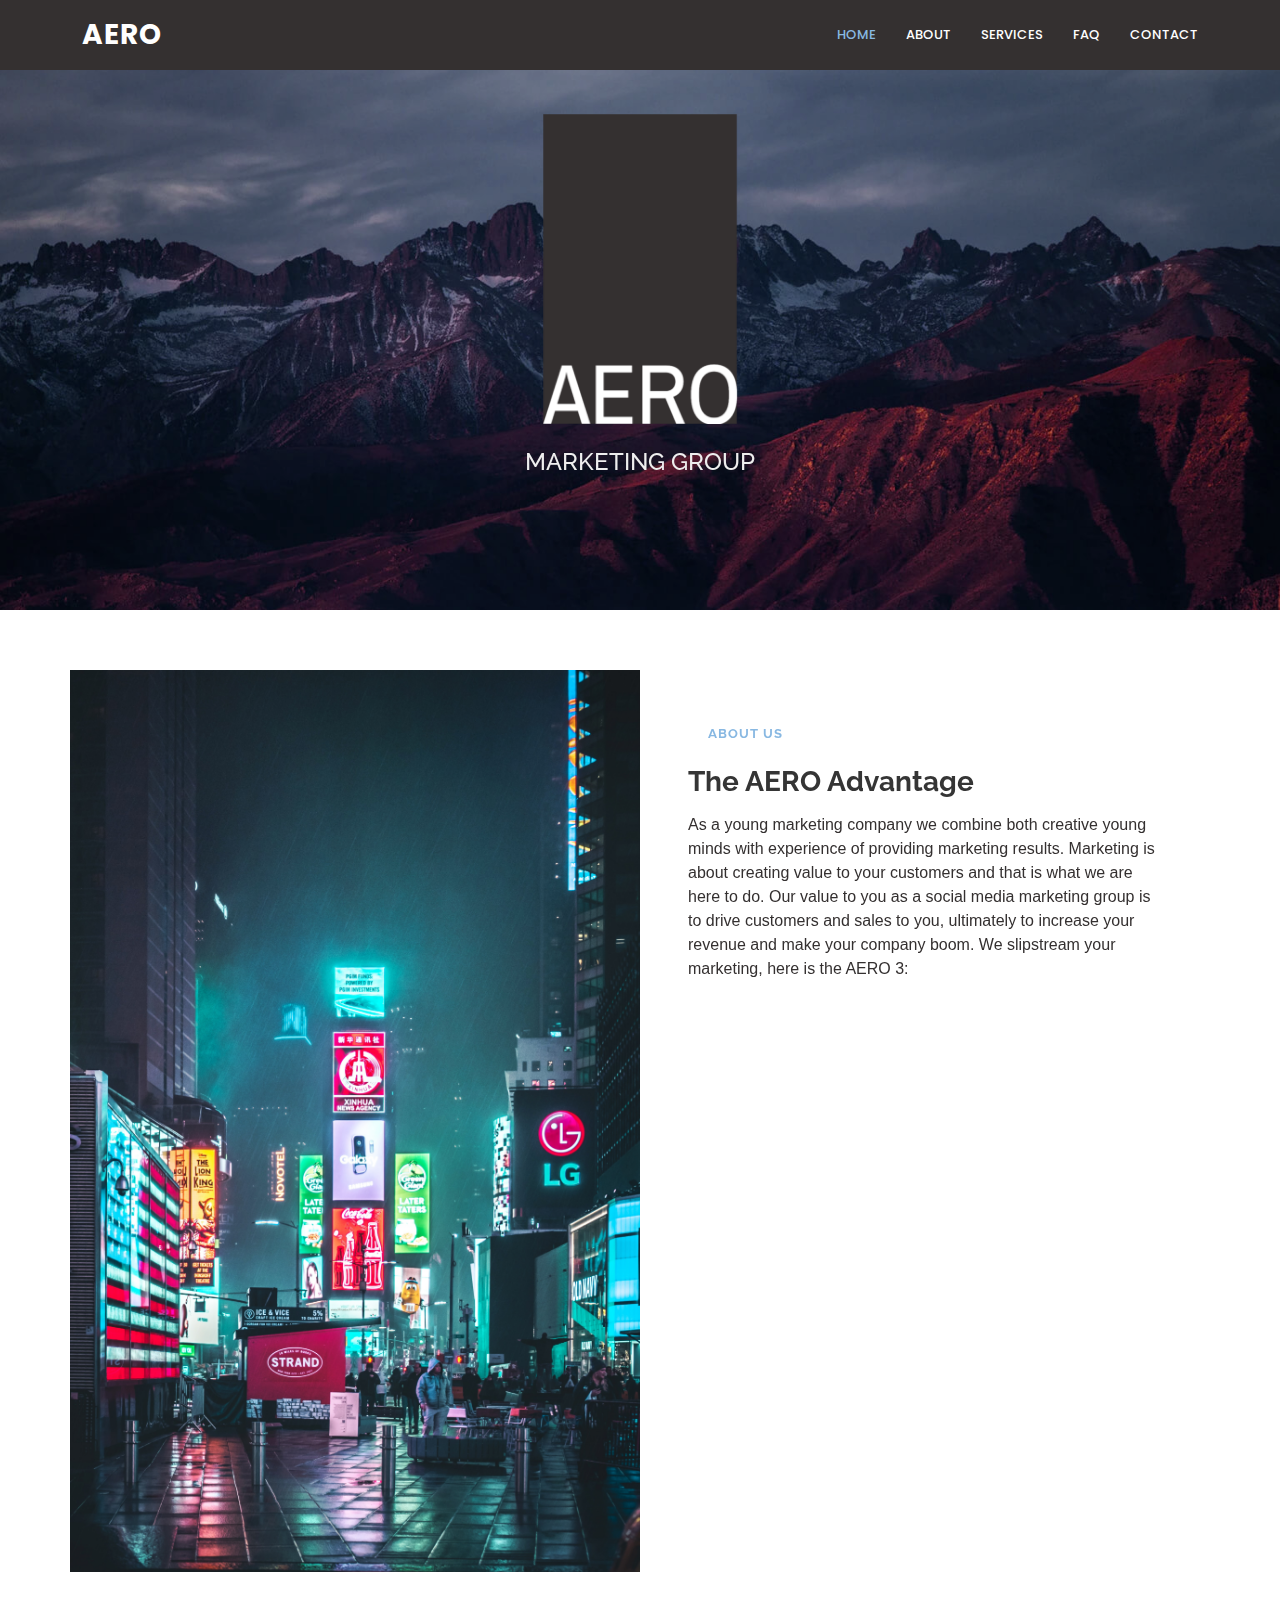
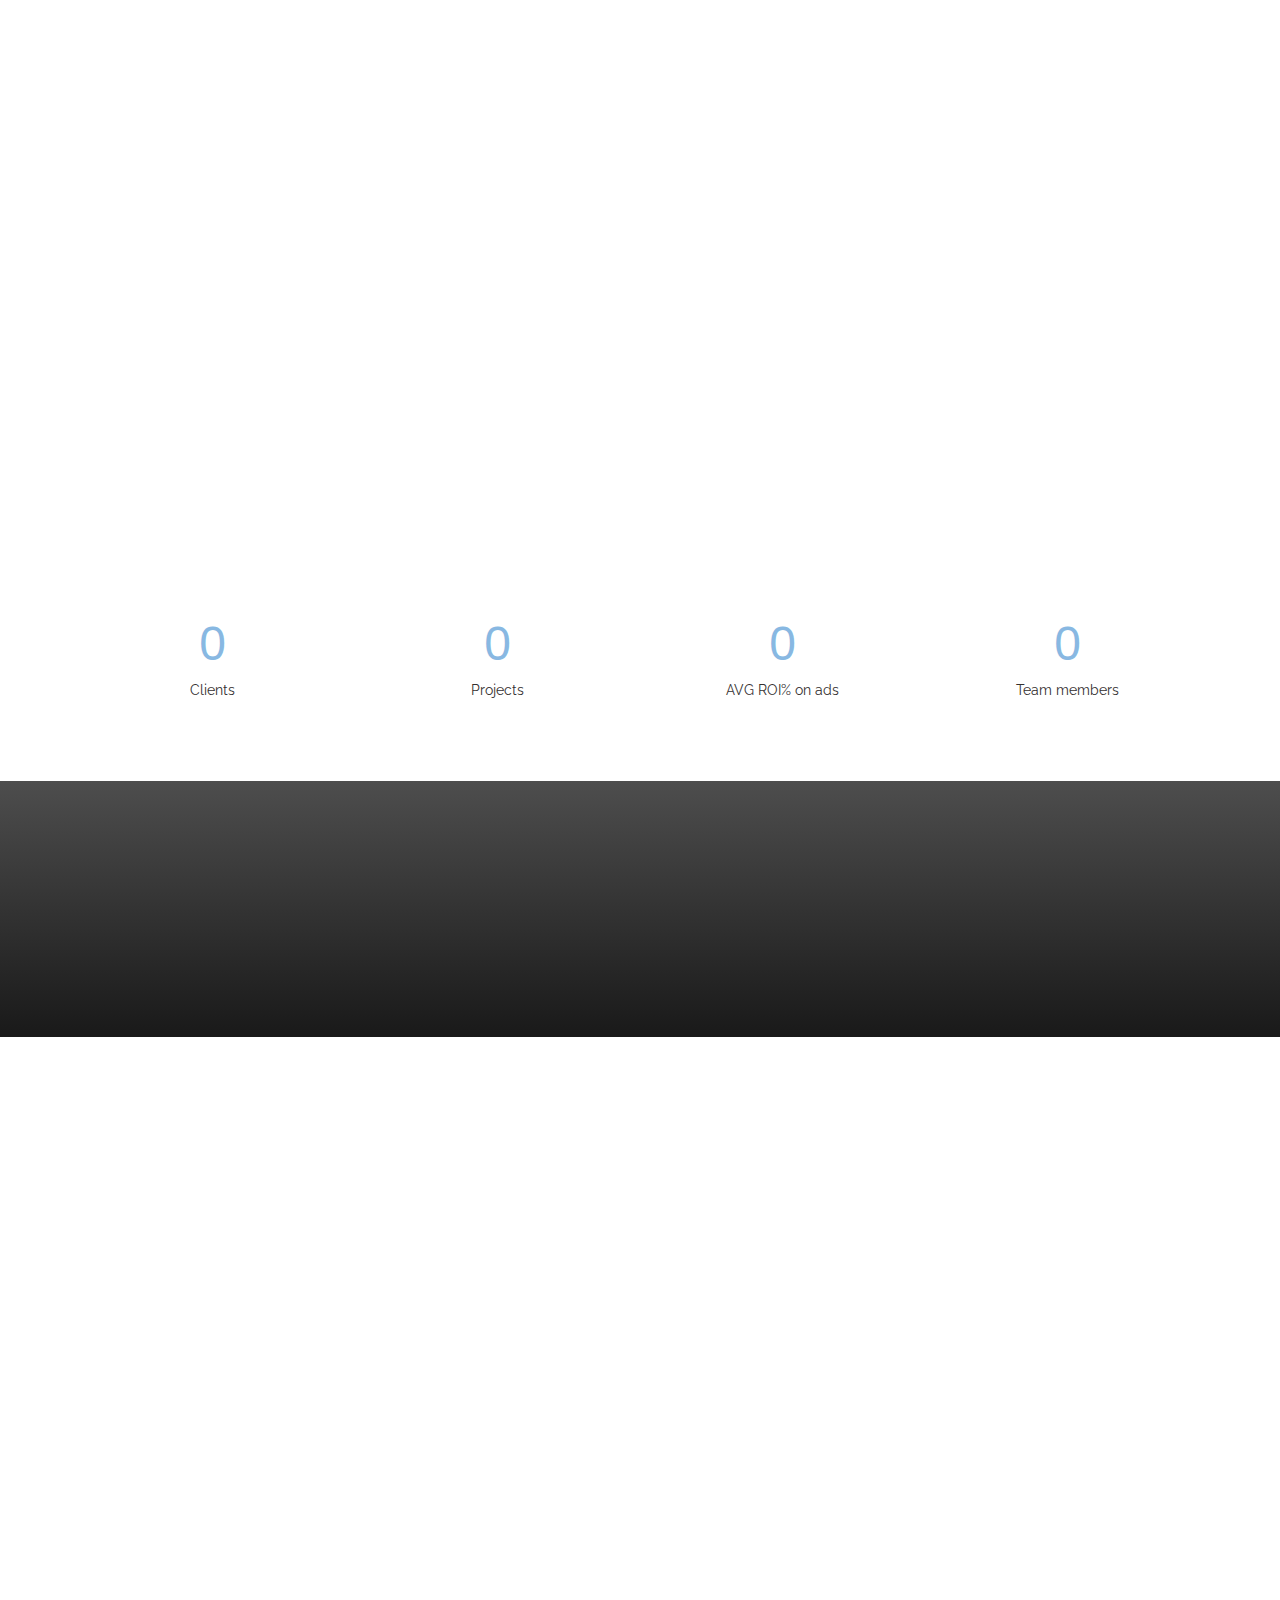
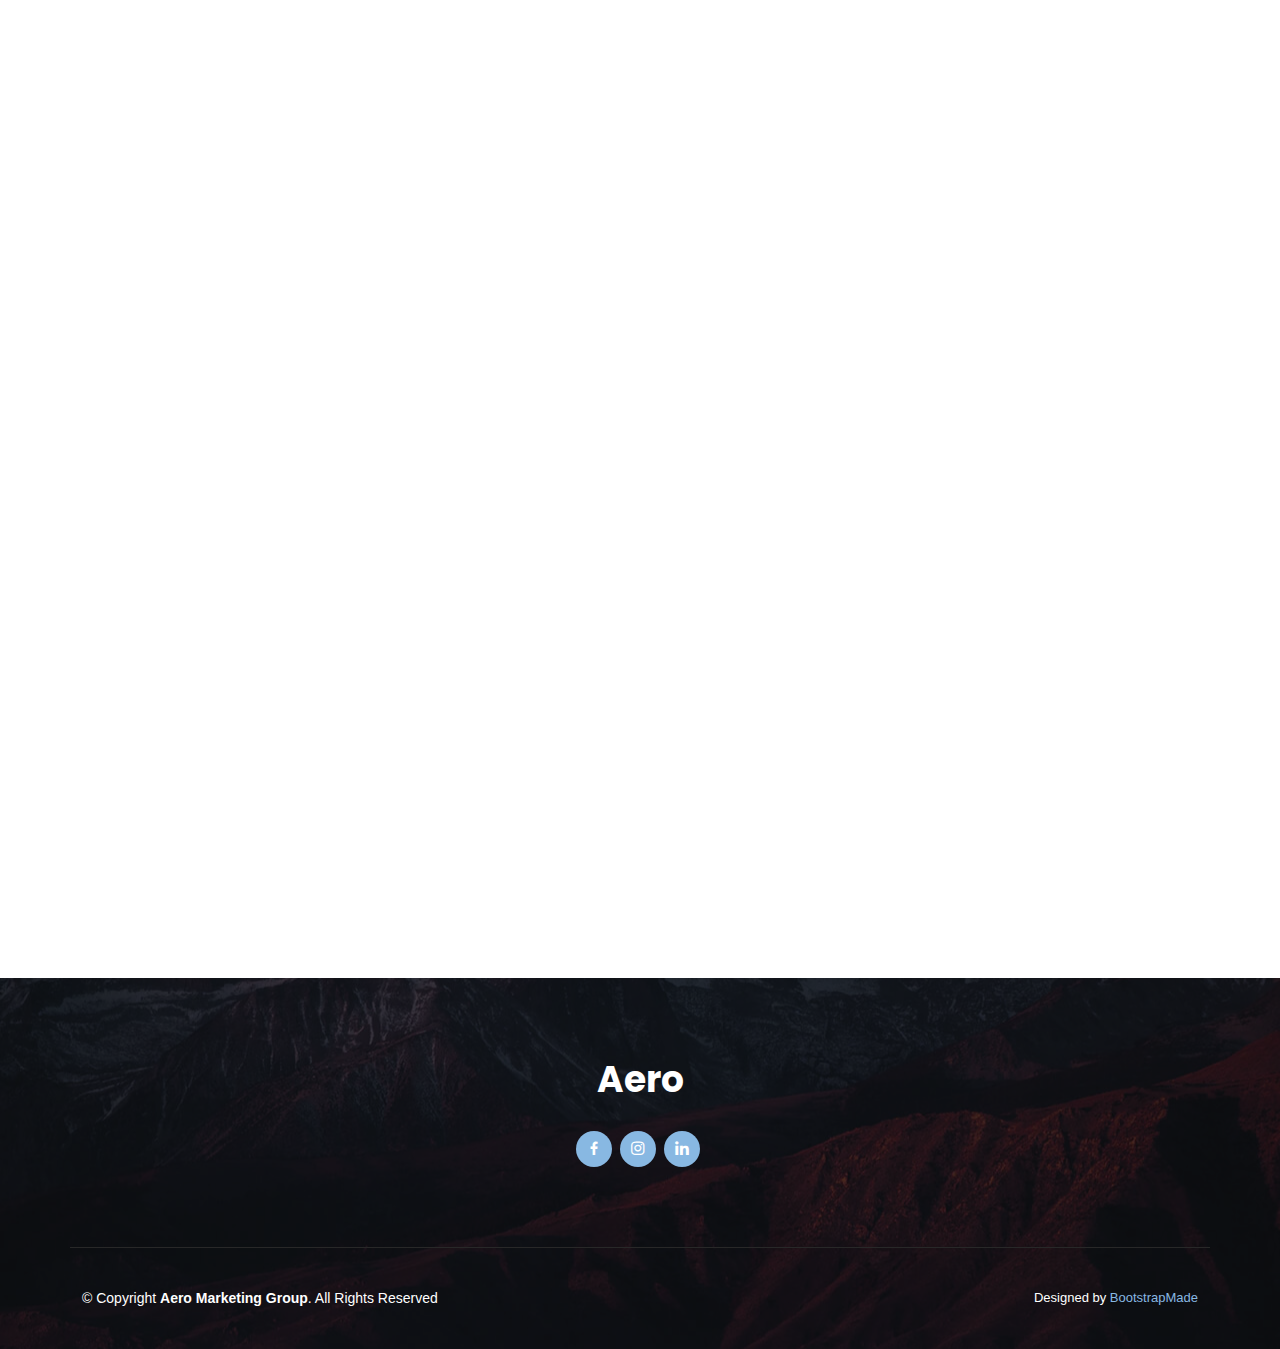
==== index.html @ 029f0016 "Website: AMG- first edit" ====
<!DOCTYPE html>
<html lang="en">

<head>
  <meta charset="utf-8">
  <meta content="width=device-width, initial-scale=1.0" name="viewport">

  <title>Remember Bootstrap Template - Index</title>
  <meta content="" name="description">
  <meta content="" name="keywords">

  <!-- Favicons -->
  <link href="assets/img/favicon.png" rel="icon">
  <link href="assets/img/apple-touch-icon.png" rel="apple-touch-icon">

  <!-- Google Fonts -->
  <link href="https://fonts.googleapis.com/css?family=Open+Sans:300,300i,400,400i,600,600i,700,700i|Raleway:300,300i,400,400i,500,500i,600,600i,700,700i|Poppins:300,300i,400,400i,500,500i,600,600i,700,700i" rel="stylesheet">

  <!-- Vendor CSS Files -->
  <link href="assets/vendor/aos/aos.css" rel="stylesheet">
  <link href="assets/vendor/bootstrap/css/bootstrap.min.css" rel="stylesheet">
  <link href="assets/vendor/bootstrap-icons/bootstrap-icons.css" rel="stylesheet">
  <link href="assets/vendor/boxicons/css/boxicons.min.css" rel="stylesheet">
  <link href="assets/vendor/glightbox/css/glightbox.min.css" rel="stylesheet">
  <link href="assets/vendor/swiper/swiper-bundle.min.css" rel="stylesheet">

  <!-- Template Main CSS File -->
  <link href="assets/css/style.css" rel="stylesheet">

  <!-- =======================================================
  * Template Name: Remember - v4.7.0
  * Template URL: https://bootstrapmade.com/remember-free-multipurpose-bootstrap-template/
  * Author: BootstrapMade.com
  * License: https://bootstrapmade.com/license/
  ======================================================== -->
</head>

<body>

  <!-- ======= Header ======= -->
  <header id="header" class="d-flex align-items-center">
    <div class="container d-flex justify-content-between">

      <div class="logo">
        <h1 class="text-light"><a href="index.html">AERO</a></h1>
        <!-- Uncomment below if you prefer to use an image logo -->
        <!-- <a href="index.html"><img src="assets/img/logo.png" alt="" class="img-fluid"></a>-->
      </div>

      <nav id="navbar" class="navbar">
        <ul>
          <li><a class="nav-link scrollto active" href="#hero">Home</a></li>
          <li><a class="nav-link scrollto" href="#about">About</a></li>
          <li><a class="nav-link scrollto" href="#why-us">Services</a></li>
          <li><a class="nav-link scrollto" href="#faq">FAQ</a></li>
          <li><a class="nav-link scrollto" href="#contact">Contact</a></li>
        </ul>
        <i class="bi bi-list mobile-nav-toggle"></i>
      </nav><!-- .navbar -->

    </div>
  </header><!-- End Header -->

  <!-- ======= Hero Section ======= -->
  <section id="hero">
    <div class="hero-container" data-aos="fade-up">
      <img src="assets/img/home-logo-alt2.png" class=" alt="aero logo" width="310" height="310">
      <br>
        <h2>MARKETING GROUP</h2>


      <br>
      <p>   

      </p>
    </div>
  </section><!-- End Hero -->

  <main id="main">

    <!-- ======= About Section ======= -->
    <section id="about" class="about">
      <div class="container">

        <div class="row">
          <div class="col-xl-6 col-lg-6 video-box d-flex justify-content-center align-items-stretch" data-aos="zoom-in">
            <a href="" class="" data-vbtype="video" data-autoplay="true"></a>
          </div>

          <div class="col-xl-6 col-lg-6 d-flex flex-column align-items-stretch justify-content-center py-5 px-lg-5">
            <div class="box-heading" data-aos="fade-up">
              <h4>About us</h4>
              <h3>The AERO Advantage</h3>
              <p>As a young marketing company we combine both creative young minds with experience of providing marketing results. Marketing is about creating value to your customers and that is what we are here to do. Our value to you as a social media marketing group is to drive customers and sales to you, ultimately to increase your revenue and make your company boom. We slipstream your marketing, here is the AERO 3:</p>
            </div>

            <div class="icon-box" data-aos="fade-up">
              <div class="icon"><i class="bx bx-fingerprint"></i></div>
              <h4 class="title"><a href="">Define your market</a></h4>
              <p class="description">We have to find the customers who will fall in love with what you have to offer, and by doing this we can create new loyal customers who will be the stepping stones to growth</p>
            </div>

            <div class="icon-box" data-aos="fade-up" data-aos-delay="100">
              <div class="icon"><i class="bx bx-gift"></i></div>
              <h4 class="title"><a href="">Create your unique strategy</a></h4>
              <p class="description">If marketing strategy was one size fits all, we wouldn't exist. This is where we are the most valuable, by creating a map of our marketing strategy we are able to personalize our marketing for your company and future customers, then bring them together</p>
            </div>

            <div class="icon-box" data-aos="fade-up" data-aos-delay="200">
              <div class="icon"><i class="bx bx-atom"></i></div>
              <h4 class="title"><a href="">Implimentation</a></h4>
              <p class="description">Implimenting our marketing strategy paves the way for your success, it's where the results will come and your business will thrive</p>
            </div>

          </div>
        </div>

      </div>
    </section><!-- End About Section -->

    <!-- ======= Why Us Section ======= -->
    <section id="why-us" class="why-us">
      <div class="container">

        <div class="section-title" data-aos="zoom-in">
          <h2>What we offer</h2>
          <h3>Why you should <span>choose us</span>?</h3>
          <p>Quality over quantity, by providing specific services to you we can excel and create incredible value</p>
        </div>

        <div class="row">

          <div class="col-lg-4">
            <div class="box" data-aos="fade-up">
              <span>01</span>
              <h4>Facebook ads</h4>
              <p>We can create immense value for you by taking advantage of the great ROAS on Facebook ads</p>
            </div>
          </div>

          <div class="col-lg-4 mt-4 mt-lg-0">
            <div class="box" data-aos="fade-up" data-aos-delay="100">
              <span>02</span>
              <h4>Instagram ads</h4>
              <p>Let us take advantage of Instagrams incredible engagement rate and boost your business</p>
            </div>
          </div>

          <div class="col-lg-4 mt-4 mt-lg-0" data-aos="fade-up" data-aos-delay="200">
            <div class="box">
              <span>03</span>
              <h4>Campaign management</h4>
              <p>Manage your entire campaign from conception to results</p>
            </div>
          </div>

        </div>

      </div>
    </section><!-- End Why Us Section -->

    <!-- ======= Counts Section ======= -->
    <section id="counts" class="counts">
      <div class="container">

        <div class="row counters">

          <div class="col-lg-3 col-6 text-center">
            <span data-purecounter-start="0" data-purecounter-end="4" data-purecounter-duration="1" class="purecounter"></span>
            <p>Clients</p>
          </div>

          <div class="col-lg-3 col-6 text-center">
            <span data-purecounter-start="0" data-purecounter-end="8" data-purecounter-duration="1" class="purecounter"></span>
            <p>Projects</p>
          </div>

          <div class="col-lg-3 col-6 text-center">
            <span data-purecounter-start="0" data-purecounter-end="300" data-purecounter-duration="1" class="purecounter"></span>
            <p>AVG ROI% on ads</p>
          </div>

          <div class="col-lg-3 col-6 text-center">
            <span data-purecounter-start="0" data-purecounter-end="3" data-purecounter-duration="1" class="purecounter"></span>
            <p>Team members</p>
          </div>

        </div>

      </div>
    </section><!-- End Counts Section -->

    <!-- ======= Cta Section ======= -->
    <section id="cta" class="cta">
      <div class="container" data-aos="zoom-in">

        <div class="text-center">
          <h3>Request a meeting</h3>
          <p>Get in contact with us to set up a meeting to see if we will be a good fit to work together</p>
          <a class="cta-btn" href="#contact">Contact Us</a>

        </div>

      </div>
    </section><!-- End Cta Section -->

        <!-- ======= F.A.Q Section ======= -->
        <section id="faq" class="faq">
          <div class="container">
    
            <div class="section-title" data-aos="zoom-in">
              <h2>F.A.Q</h2>
              <h3>Frequently Asked <span>Questions</span></h3>
            </div>
    
            <div class="faq-list">
              <ul>
                <li data-aos="fade-up">
                  <i class="bx bx-help-circle icon-help"></i> <a data-bs-toggle="collapse" class="collapse" data-bs-target="#faq-list-1">What is Digital Marketing?<i class="bx bx-chevron-down icon-show"></i><i class="bx bx-chevron-up icon-close"></i></a>
                  <div id="faq-list-1" class="collapse show" data-bs-parent=".faq-list">
                    <p>
                      Digital marketing is a term used to cover all efforts designed and implemented to increase awareness, interest, and consideration of your brand across online platforms and devices connected to the internet. This means a targeted mix of campaigns across websites, social media platforms, search engines, applications, and a growing number of new, innovative channels set to improve the communication between businesses and their potential customers. The common components of a successful digital marketing campaign is a rigorous strategy built around business objectives, creative content paired with technical expertise, and consistent, transparent reporting and analysis to refine for better performance.
                    </p>
                  </div>
                </li>
    
                <li data-aos="fade-up" data-aos-delay="100">
                  <i class="bx bx-help-circle icon-help"></i> <a data-bs-toggle="collapse" data-bs-target="#faq-list-2" class="collapsed">How will AERO help you?<i class="bx bx-chevron-down icon-show"></i><i class="bx bx-chevron-up icon-close"></i></a>
                  <div id="faq-list-2" class="collapse" data-bs-parent=".faq-list">
                    <p>
                      AERO brings together a range of specialists to make sure we use the best. We take the time to understand your specific situation and objectives, and have the expertise and resources to build you a tailored digital marketing strategy that employs the appropriate tools, platforms and metrics to deliver you the best return on investment as soon as possible
                    </p>
                  </div>
                </li>
    
                <li data-aos="fade-up" data-aos-delay="200">
                  <i class="bx bx-help-circle icon-help"></i> <a data-bs-toggle="collapse" data-bs-target="#faq-list-3" class="collapsed">How can digital marketing help me?<i class="bx bx-chevron-down icon-show"></i><i class="bx bx-chevron-up icon-close"></i></a>
                  <div id="faq-list-3" class="collapse" data-bs-parent=".faq-list">
                    <p>
                      Modern business is conducted online, and without a refined, high performing digital presence, it is likely your operations could rapidly fall behind the competition. 
                    </p>
                      <p>
                        Websites, social media accounts and other digital platforms create a convenient way for consumers to search for new products and services, as well as find valuable content to keep them engaged and entertained for hours every day. Businesses across the world are leveraging this fact, and the internet is now filled with flexible, creative channels allowing businesses of all sizes to better target and interact with their ideal audiences in real-time. With this data and a range of sophisticated capabilities available, it also makes marketing more affordable and effective with unlimited reach potential when compared with traditional advertising methods. 
                        </p>
                        <p></p>
                        When a proper strategy is developed incorporating your specific business objectives and industry features, your business can maximise the appropriate tools available to you to increase return on investment in generating new leads or sales.
                    </p>
                  </div>
                </li>
    
                <li data-aos="fade-up" data-aos-delay="300">
                  <i class="bx bx-help-circle icon-help"></i> <a data-bs-toggle="collapse" data-bs-target="#faq-list-4" class="collapsed">Why is it important to hire digital marketing profesionals<i class="bx bx-chevron-down icon-show"></i><i class="bx bx-chevron-up icon-close"></i></a>
                  <div id="faq-list-4" class="collapse" data-bs-parent=".faq-list">
                    <p>
                      Digital marketing agencies accumulate best practice knowledge and industry insights to deliver greater return on investment for their clients in exchange for a proportional management fee. Creating, analysing, and optimising your own digital marketing campaigns can be near impossible without any experience, but it is important to ensure ROI is front of mind with your efforts. Hiring a digital agency is the common solution for many, however it is crucial to select a reliable provider to place your business in the best stead with your campaign performance. 
                      </p>
                      <p>
                      At AERO, our team ensures support from our initial consultation and strategy development, to expert campaign creation with professional resources and funnel considerations, and transparent reporting and analysis to refine campaigns for greater ROI.
                    </p>
                  </div>
                </li>
    
                <li data-aos="fade-up" data-aos-delay="400">
                  <i class="bx bx-help-circle icon-help"></i> <a data-bs-toggle="collapse" data-bs-target="#faq-list-5" class="collapsed">How do I start with AERO?<i class="bx bx-chevron-down icon-show"></i><i class="bx bx-chevron-up icon-close"></i></a>
                  <div id="faq-list-5" class="collapse" data-bs-parent=".faq-list">
                    <p>
                      Fill in the contact form and we will get back to you to start bringing you results
                    </p>
                  </div>
                </li>

                <li data-aos="fade-up" data-aos-delay="300">
                  <i class="bx bx-help-circle icon-help"></i> <a data-bs-toggle="collapse" data-bs-target="#faq-list-4" class="collapsed">What things do you not provide?<i class="bx bx-chevron-down icon-show"></i><i class="bx bx-chevron-up icon-close"></i></a>
                  <div id="faq-list-4" class="collapse" data-bs-parent=".faq-list">
                    <p>
                      We do not have an onboarding fee, We do not create the content for campaigns, We do not offer google ads, email marketing or SEO Optimization, We do not offer free trials
                      </p>
                  </div>
                </li>
    
              </ul>
            </div>
    
          </div>
        </section><!-- End F.A.Q Section -->

         <!-- ======= Contact Section ======= -->
    <section id="contact" class="contact">
      <div class="container">

        <div class="section-title" data-aos="zoom-in">
          <h2>Contact</h2>
          <h3>Get in <span>Contact</span> with us</h3>
          <p>Give us your details and we can set up a meeting time to discuss further?</p>
        </div>

        <div class="row mt-5">

          <div class="col-lg-4" data-aos="fade-right">
            <div class="info">
              <div class="address">
                <i class="bi bi-geo-alt"></i>
                <h4>Location:</h4>
                <p>Florida, USA</p>
              </div>

              <div class="email">
                <i class="bi bi-envelope"></i>
                <h4>Email:</h4>
                <p>infoaeromarketing@gmail.com</p>
              </div>

              <div class="phone">
                <i class="bi bi-phone"></i>
                <h4>Call:</h4>
                <p>Currently N/A</p>
              </div>

            </div>

          </div>

          <div class="col-lg-8 mt-5 mt-lg-0" data-aos="fade-left">

            <form action="forms/contact.php" method="post" role="form" class="php-email-form">
              <div class="row">
                <div class="col-md-6 form-group">
                  <input type="text" name="name" class="form-control" id="name" placeholder="Your Name" required>
                </div>
                <div class="col-md-6 form-group mt-3 mt-md-0">
                  <input type="email" class="form-control" name="email" id="email" placeholder="Your Email" required>
                </div>
              </div>
              <div class="form-group mt-3">
                <input type="text" class="form-control" name="subject" id="subject" placeholder="Your business" required>
              </div>
              <div class="form-group mt-3">
                <textarea class="form-control" name="message" rows="5" placeholder="Tell us about your business" required></textarea>
              </div>
              <div class="my-3">
                <div class="loading">Loading</div>
                <div class="error-message"></div>
                <div class="sent-message">Your message has been sent. Thank you!</div>
              </div>
              <div class="text-center"><button type="submit">Send Message</button></div>
            </form>

          </div>

        </div>

      </div>
    </section><!-- End Contact Section -->

  </main><!-- End #main -->

  <!-- ======= Footer ======= -->
  <footer id="footer">

    <div class="footer-top">

      <div class="container">

        <div class="row  justify-content-center">
          <div class="col-lg-6">
            <h3>Aero</h3>
          </div>
        </div>


        <div class="social-links">
          <a href="https://www.facebook.com/Aero-Marketing-Group-106314912101364" class="facebook"><i class="bx bxl-facebook"></i></a>
          <a href="https://www.instagram.com/aeromarketinggroup/" class="instagram"><i class="bx bxl-instagram"></i></a>
          <a href="https://www.linkedin.com/company/81891223/admin/" class="linkedin"><i class="bx bxl-linkedin"></i></a>
        </div>

      </div>
    </div>

    <div class="container footer-bottom clearfix">
      <div class="copyright">
        &copy; Copyright <strong><span>Aero Marketing Group</span></strong>. All Rights Reserved
      </div>
      <div class="credits">
        <!-- All the links in the footer should remain intact. -->
        <!-- You can delete the links only if you purchased the pro version. -->
        <!-- Licensing information: https://bootstrapmade.com/license/ -->
        <!-- Purchase the pro version with working PHP/AJAX contact form: https://bootstrapmade.com/remember-free-multipurpose-bootstrap-template/ -->
        Designed by <a href="https://bootstrapmade.com/">BootstrapMade</a>
      </div>
    </div>
  </footer><!-- End Footer -->

  <a href="#" class="back-to-top d-flex align-items-center justify-content-center"><i class="bi bi-arrow-up-short"></i></a>

  <!-- Vendor JS Files -->
  <script src="assets/vendor/purecounter/purecounter.js"></script>
  <script src="assets/vendor/aos/aos.js"></script>
  <script src="assets/vendor/bootstrap/js/bootstrap.bundle.min.js"></script>
  <script src="assets/vendor/glightbox/js/glightbox.min.js"></script>
  <script src="assets/vendor/isotope-layout/isotope.pkgd.min.js"></script>
  <script src="assets/vendor/swiper/swiper-bundle.min.js"></script>
  <script src="assets/vendor/php-email-form/validate.js"></script>

  <!-- Template Main JS File -->
  <script src="assets/js/main.js"></script>

</body>

</html>
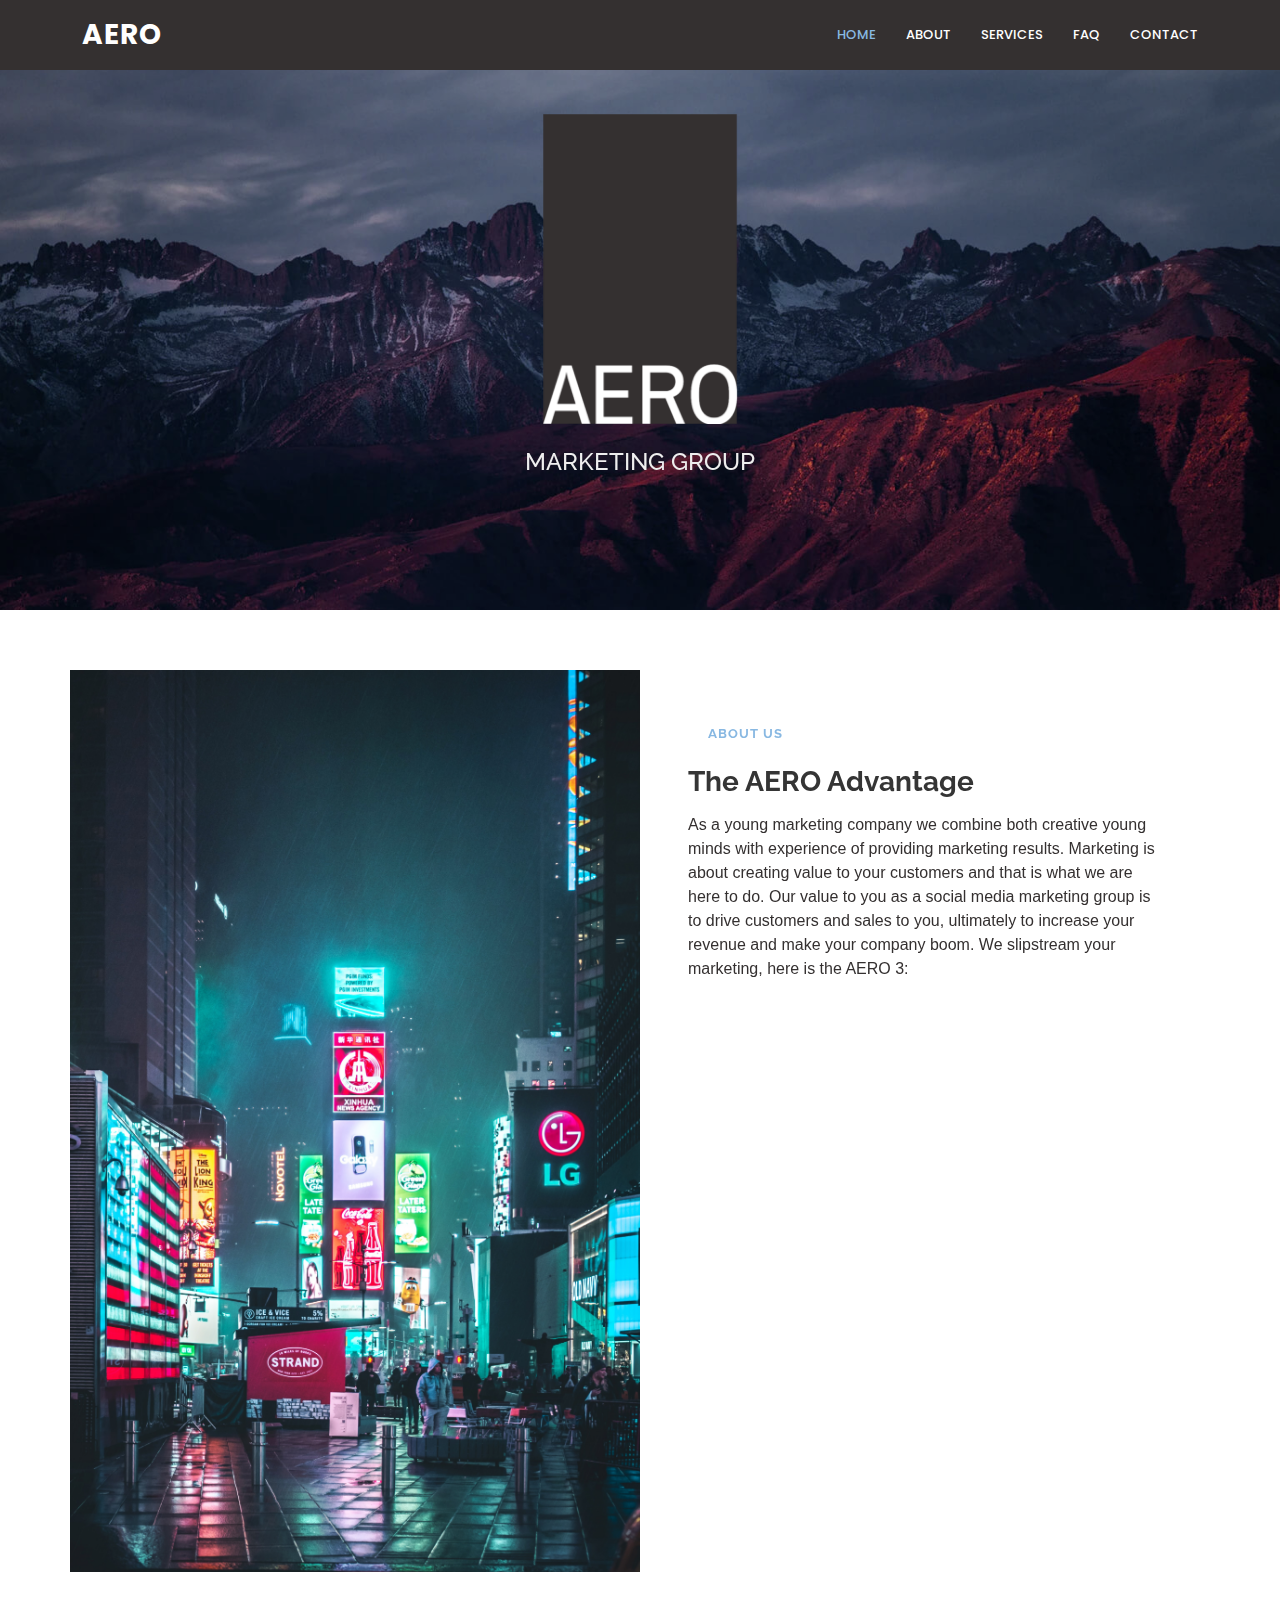
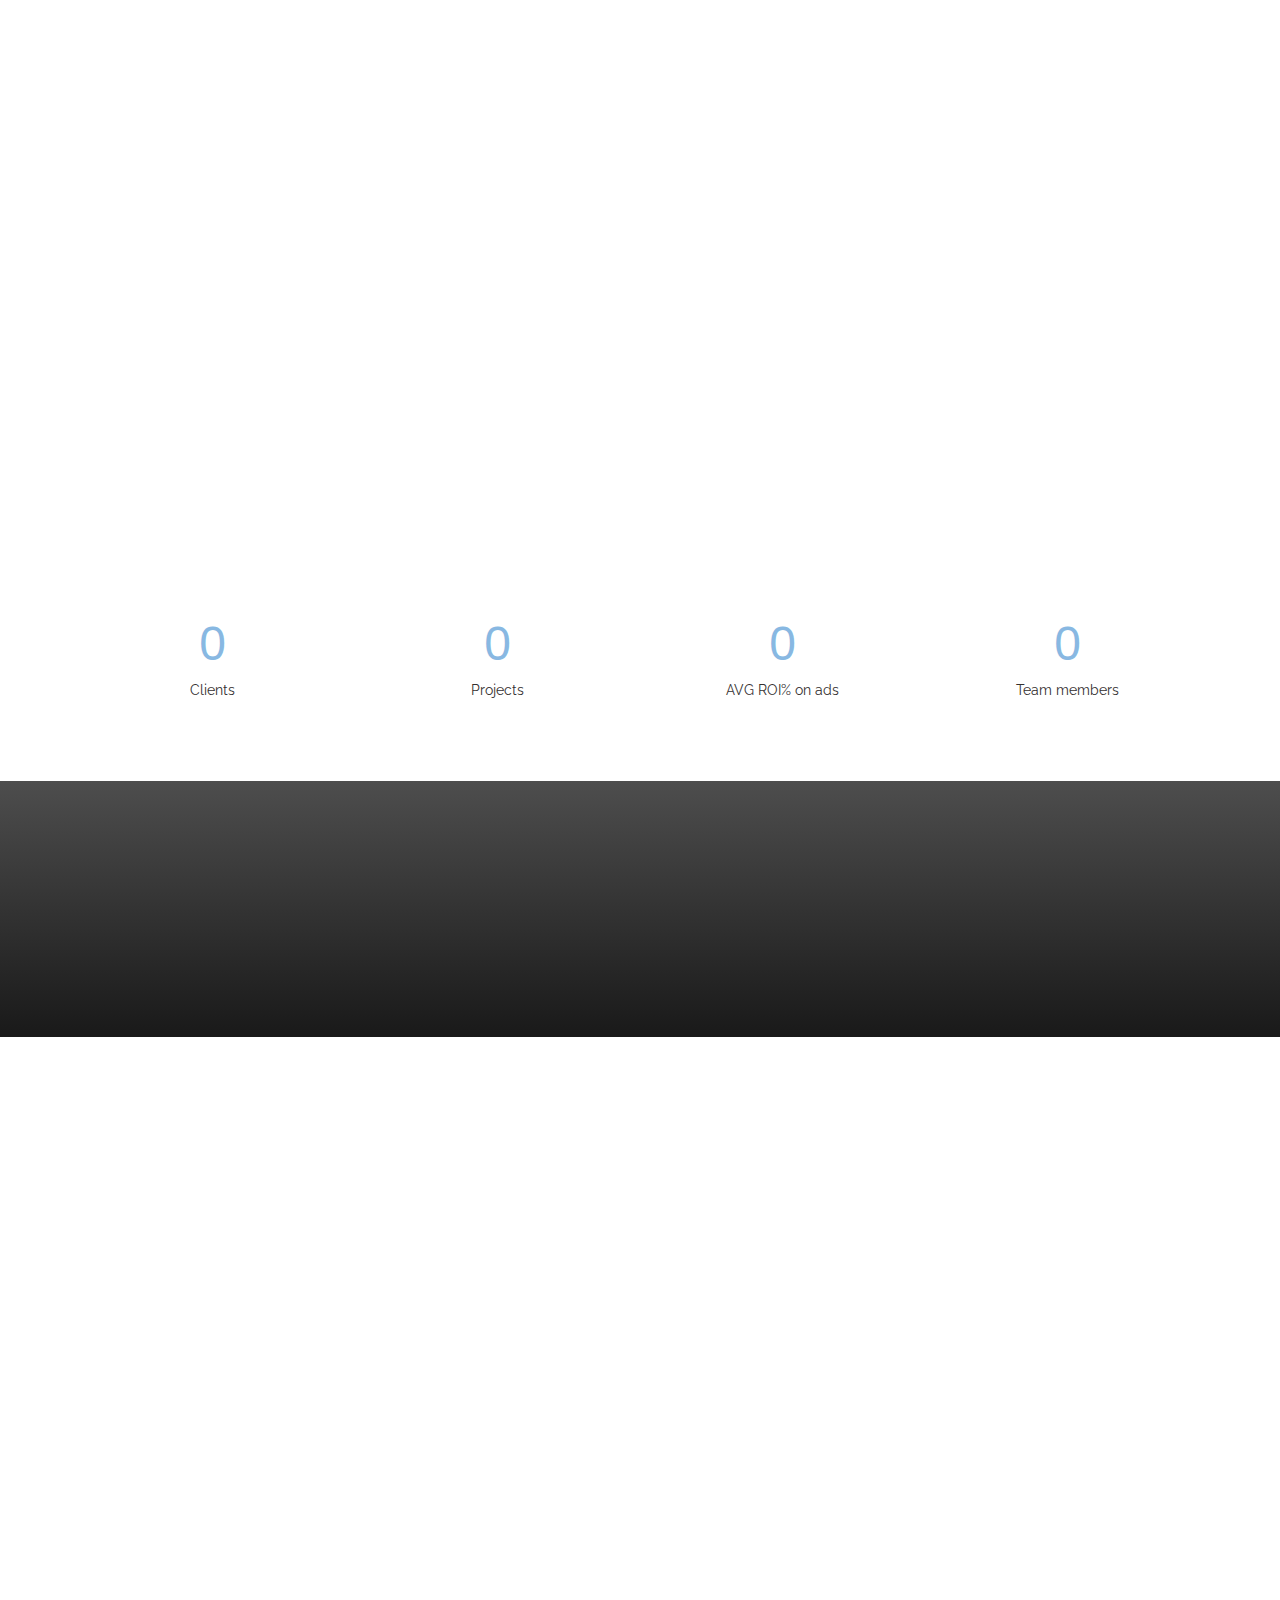
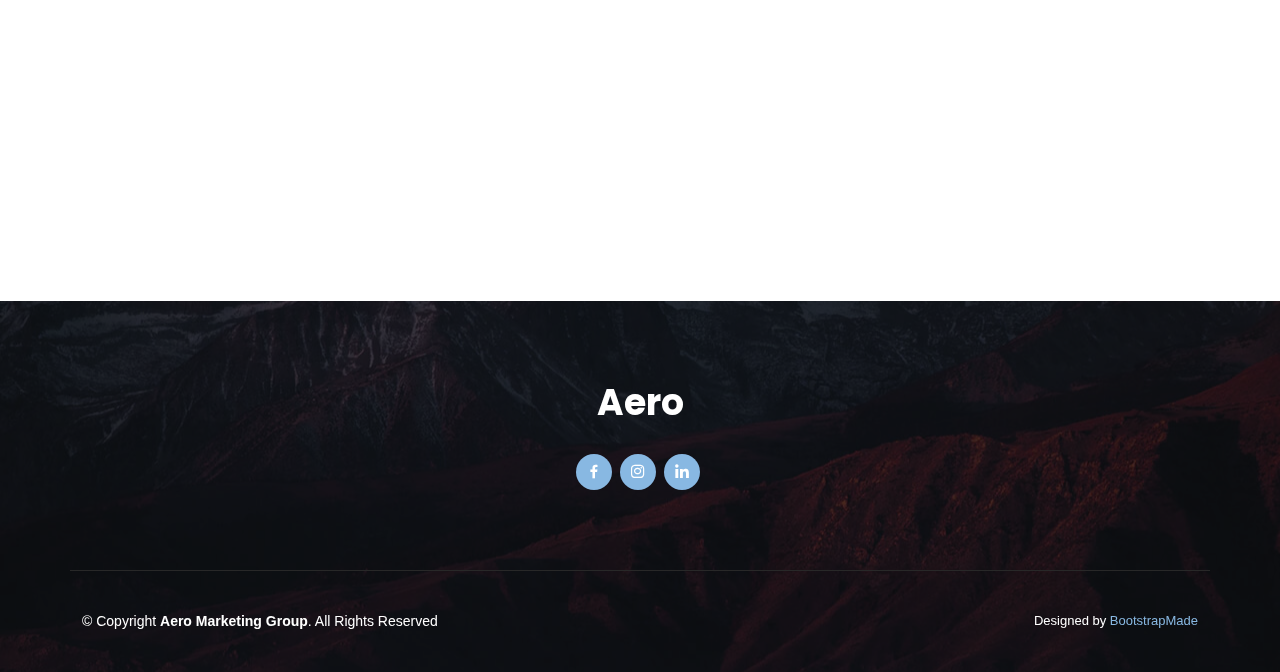
==== commit 86090642: "Update index.html" ====
--- a/index.html
+++ b/index.html
@@ -197,7 +197,7 @@
         <div class="text-center">
           <h3>Request a meeting</h3>
           <p>Get in contact with us to set up a meeting to see if we will be a good fit to work together</p>
-          <a class="cta-btn" href="#contact">Contact Us</a>
+          <a class="cta-btn" href="#contact">infoaeromarketing@gmail.com</a>
 
         </div>
 
@@ -283,74 +283,6 @@
     
           </div>
         </section><!-- End F.A.Q Section -->
-
-         <!-- ======= Contact Section ======= -->
-    <section id="contact" class="contact">
-      <div class="container">
-
-        <div class="section-title" data-aos="zoom-in">
-          <h2>Contact</h2>
-          <h3>Get in <span>Contact</span> with us</h3>
-          <p>Give us your details and we can set up a meeting time to discuss further?</p>
-        </div>
-
-        <div class="row mt-5">
-
-          <div class="col-lg-4" data-aos="fade-right">
-            <div class="info">
-              <div class="address">
-                <i class="bi bi-geo-alt"></i>
-                <h4>Location:</h4>
-                <p>Florida, USA</p>
-              </div>
-
-              <div class="email">
-                <i class="bi bi-envelope"></i>
-                <h4>Email:</h4>
-                <p>infoaeromarketing@gmail.com</p>
-              </div>
-
-              <div class="phone">
-                <i class="bi bi-phone"></i>
-                <h4>Call:</h4>
-                <p>Currently N/A</p>
-              </div>
-
-            </div>
-
-          </div>
-
-          <div class="col-lg-8 mt-5 mt-lg-0" data-aos="fade-left">
-
-            <form action="forms/contact.php" method="post" role="form" class="php-email-form">
-              <div class="row">
-                <div class="col-md-6 form-group">
-                  <input type="text" name="name" class="form-control" id="name" placeholder="Your Name" required>
-                </div>
-                <div class="col-md-6 form-group mt-3 mt-md-0">
-                  <input type="email" class="form-control" name="email" id="email" placeholder="Your Email" required>
-                </div>
-              </div>
-              <div class="form-group mt-3">
-                <input type="text" class="form-control" name="subject" id="subject" placeholder="Your business" required>
-              </div>
-              <div class="form-group mt-3">
-                <textarea class="form-control" name="message" rows="5" placeholder="Tell us about your business" required></textarea>
-              </div>
-              <div class="my-3">
-                <div class="loading">Loading</div>
-                <div class="error-message"></div>
-                <div class="sent-message">Your message has been sent. Thank you!</div>
-              </div>
-              <div class="text-center"><button type="submit">Send Message</button></div>
-            </form>
-
-          </div>
-
-        </div>
-
-      </div>
-    </section><!-- End Contact Section -->
 
   </main><!-- End #main -->
 
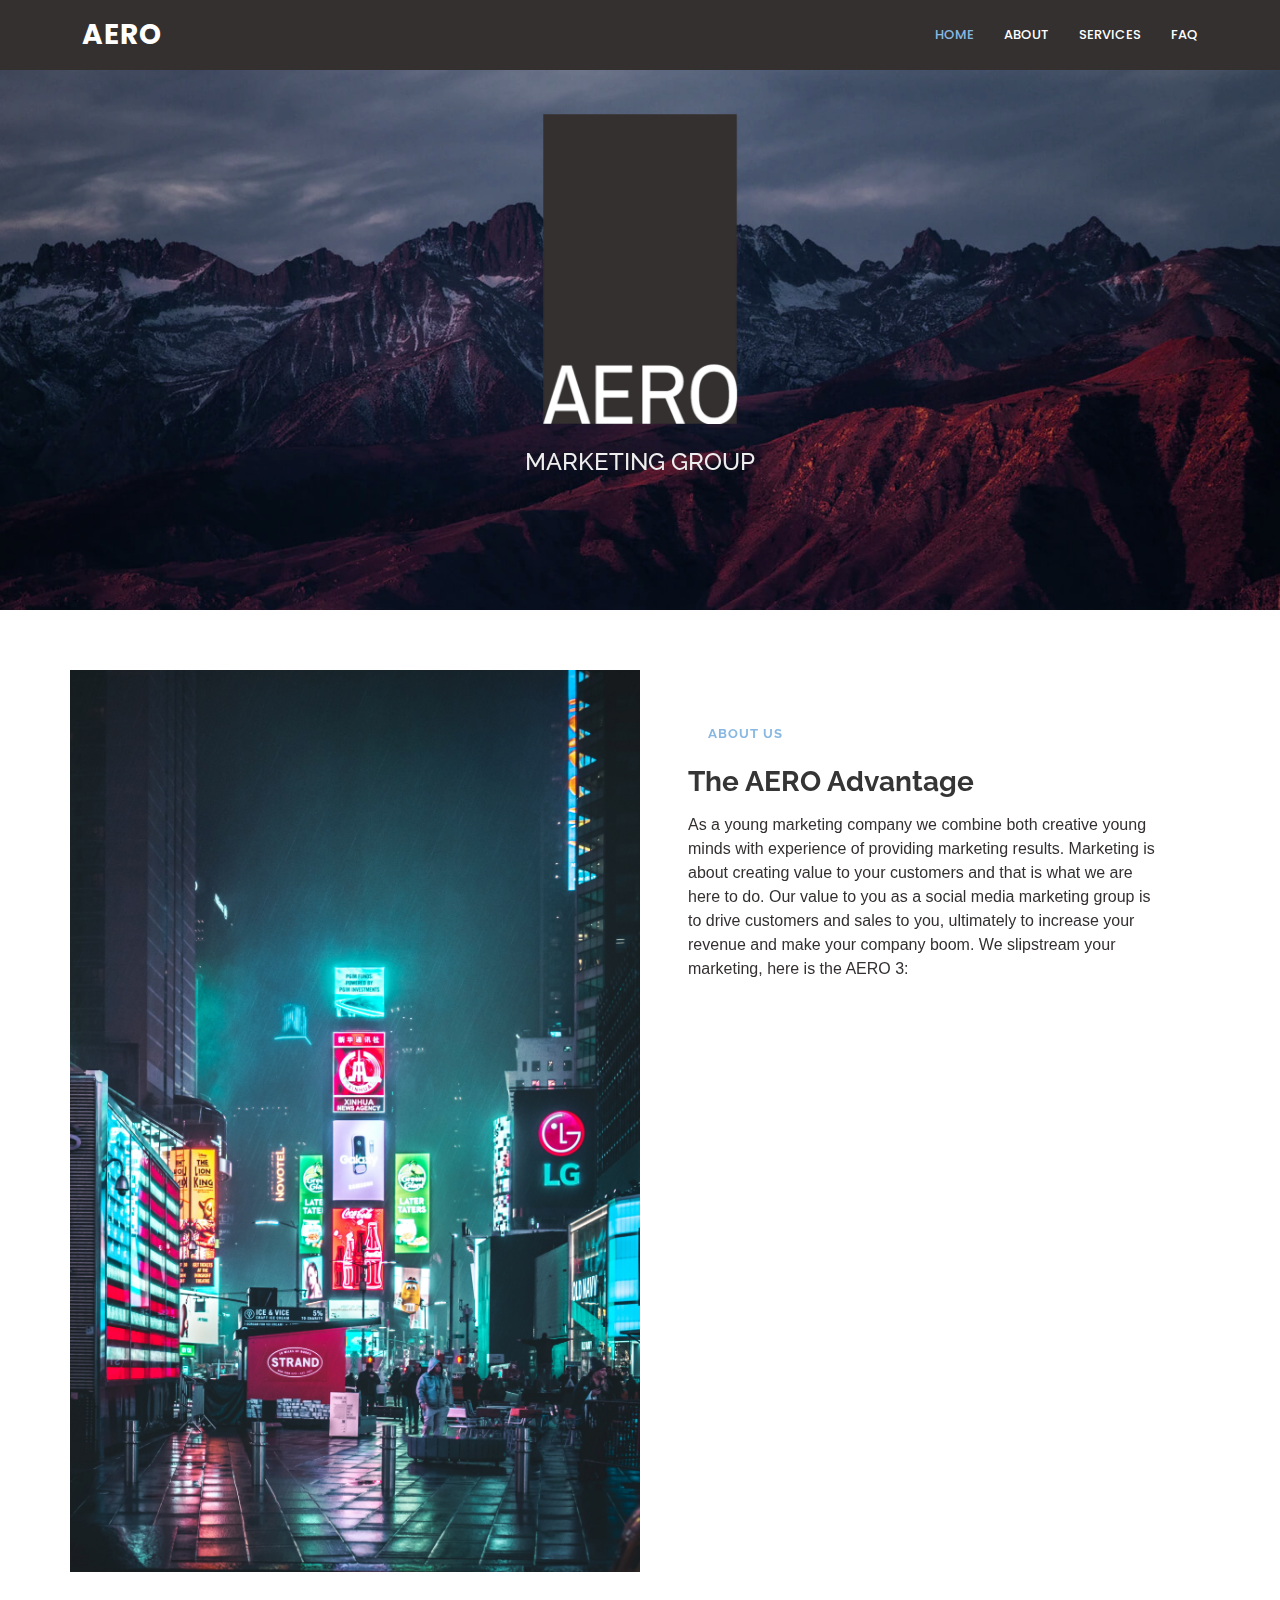
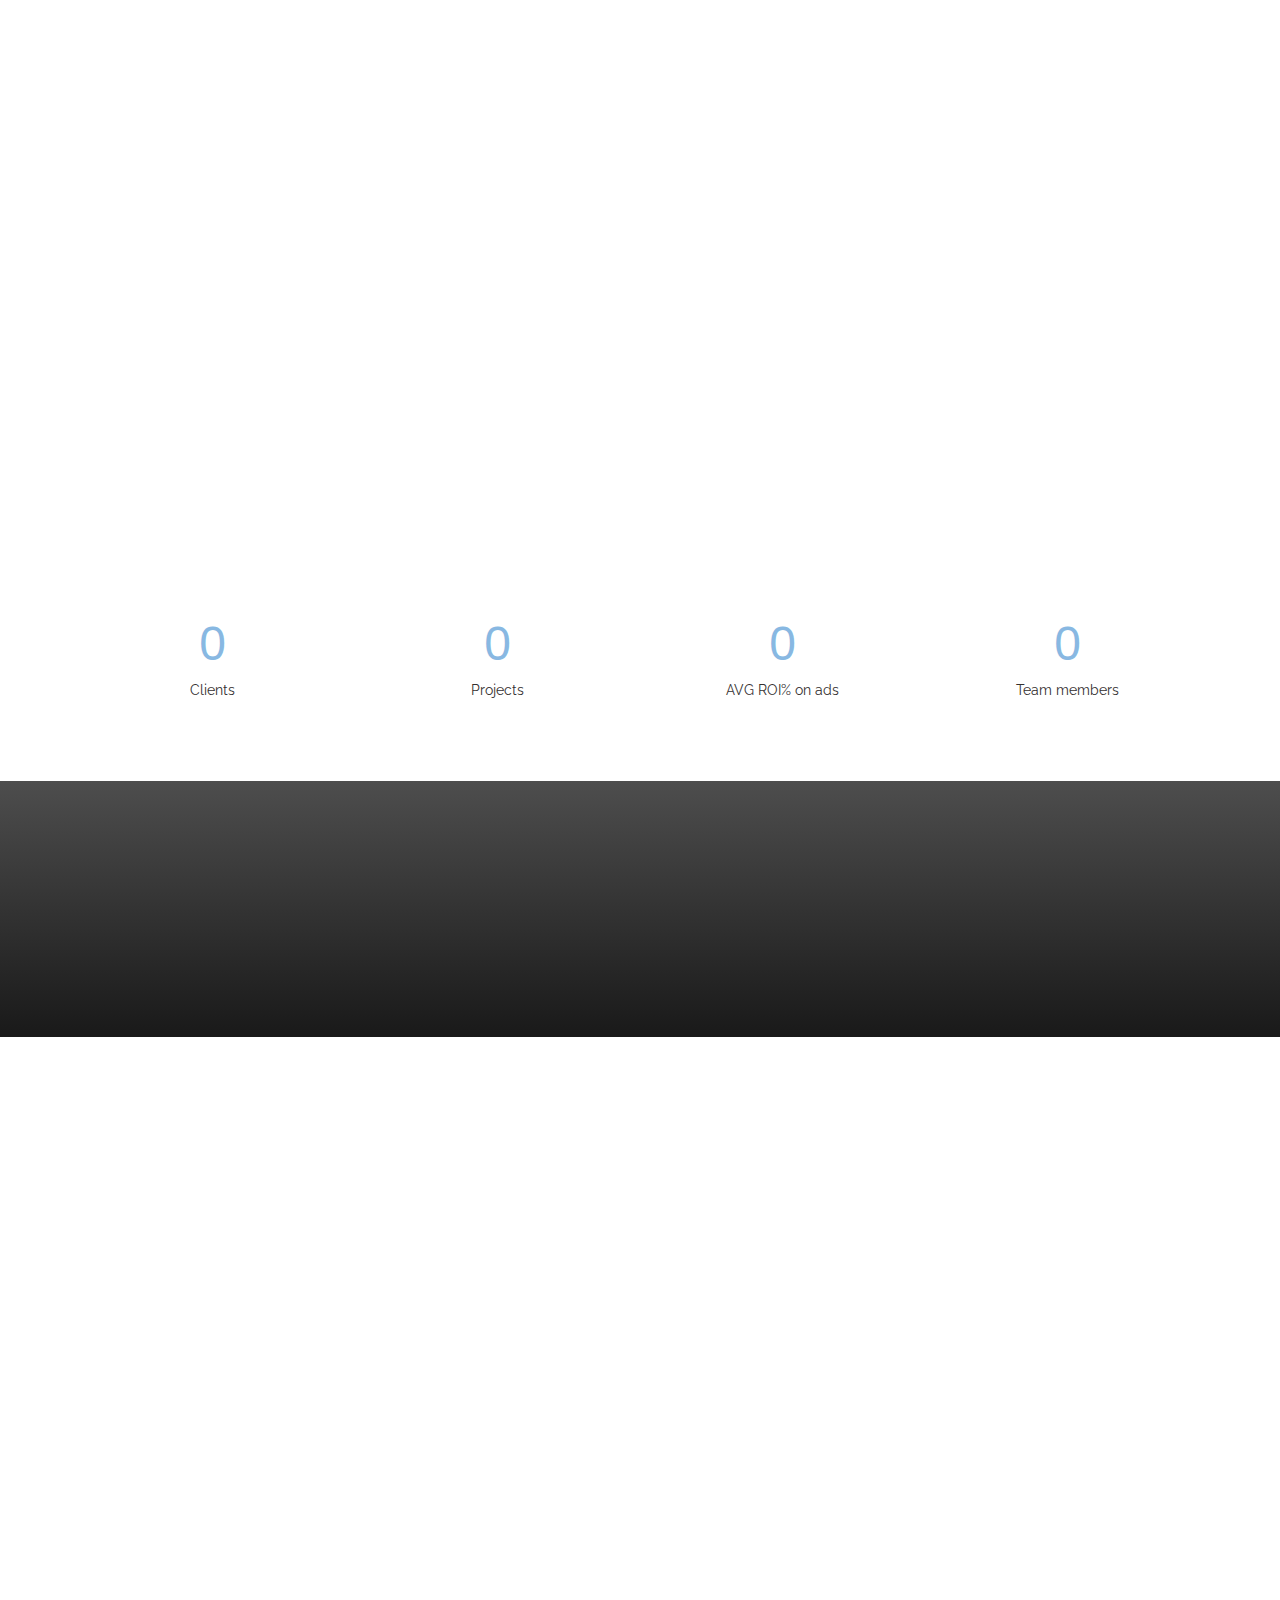
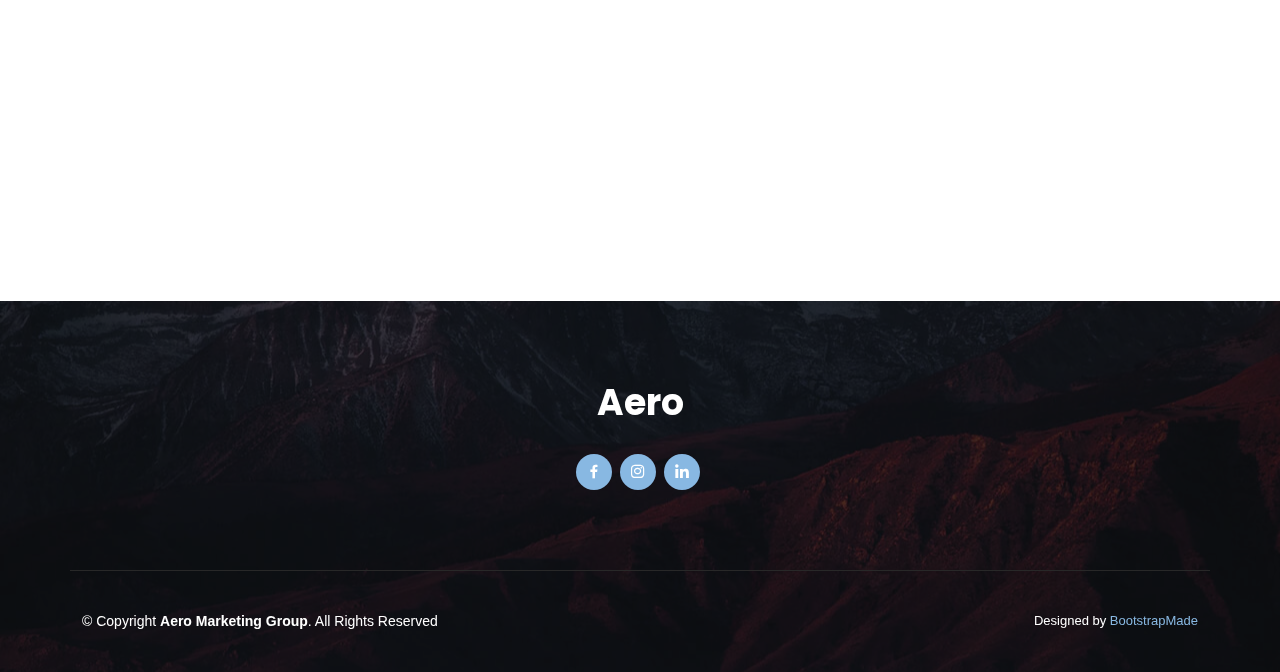
==== commit ca3a15a2: "remove contact" ====
--- a/index.html
+++ b/index.html
@@ -5,7 +5,7 @@
   <meta charset="utf-8">
   <meta content="width=device-width, initial-scale=1.0" name="viewport">
 
-  <title>Remember Bootstrap Template - Index</title>
+  <title>Aero Marketing</title>
   <meta content="" name="description">
   <meta content="" name="keywords">
 
@@ -53,7 +53,6 @@
           <li><a class="nav-link scrollto" href="#about">About</a></li>
           <li><a class="nav-link scrollto" href="#why-us">Services</a></li>
           <li><a class="nav-link scrollto" href="#faq">FAQ</a></li>
-          <li><a class="nav-link scrollto" href="#contact">Contact</a></li>
         </ul>
         <i class="bi bi-list mobile-nav-toggle"></i>
       </nav><!-- .navbar -->
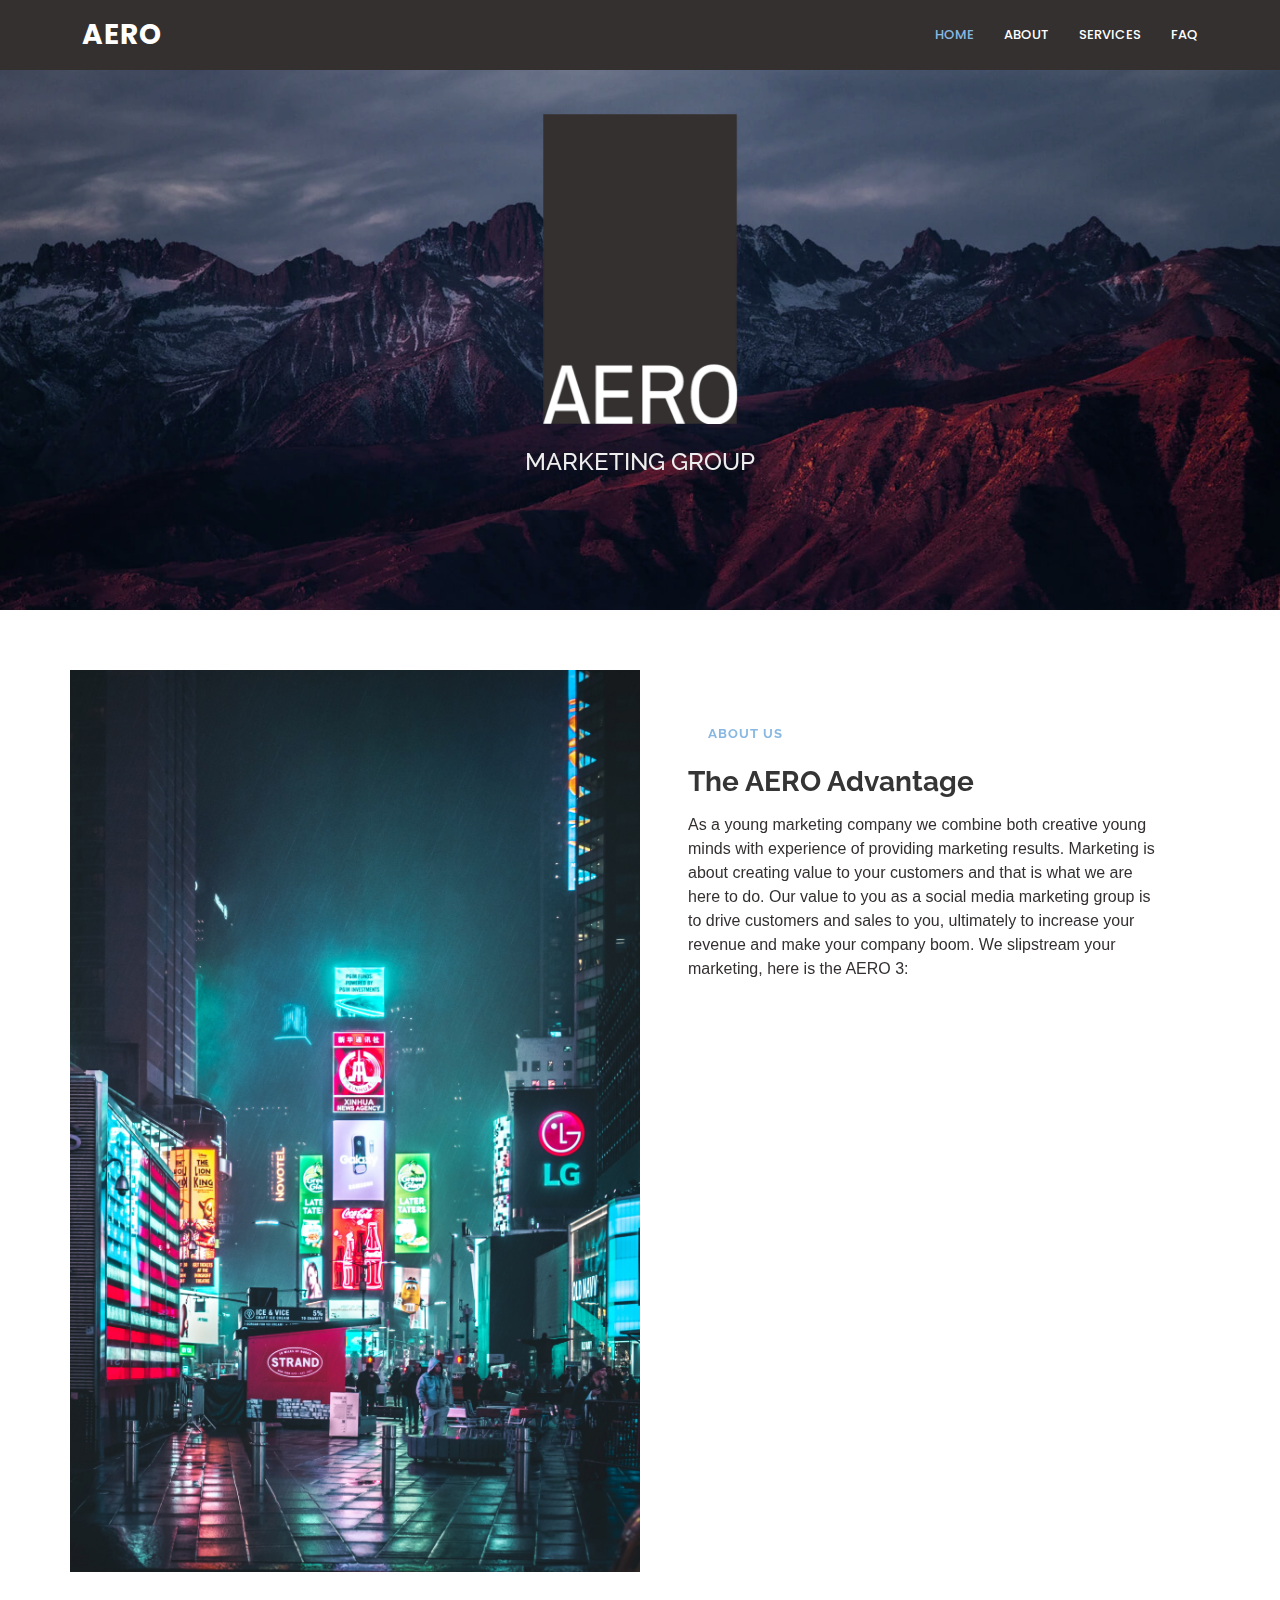
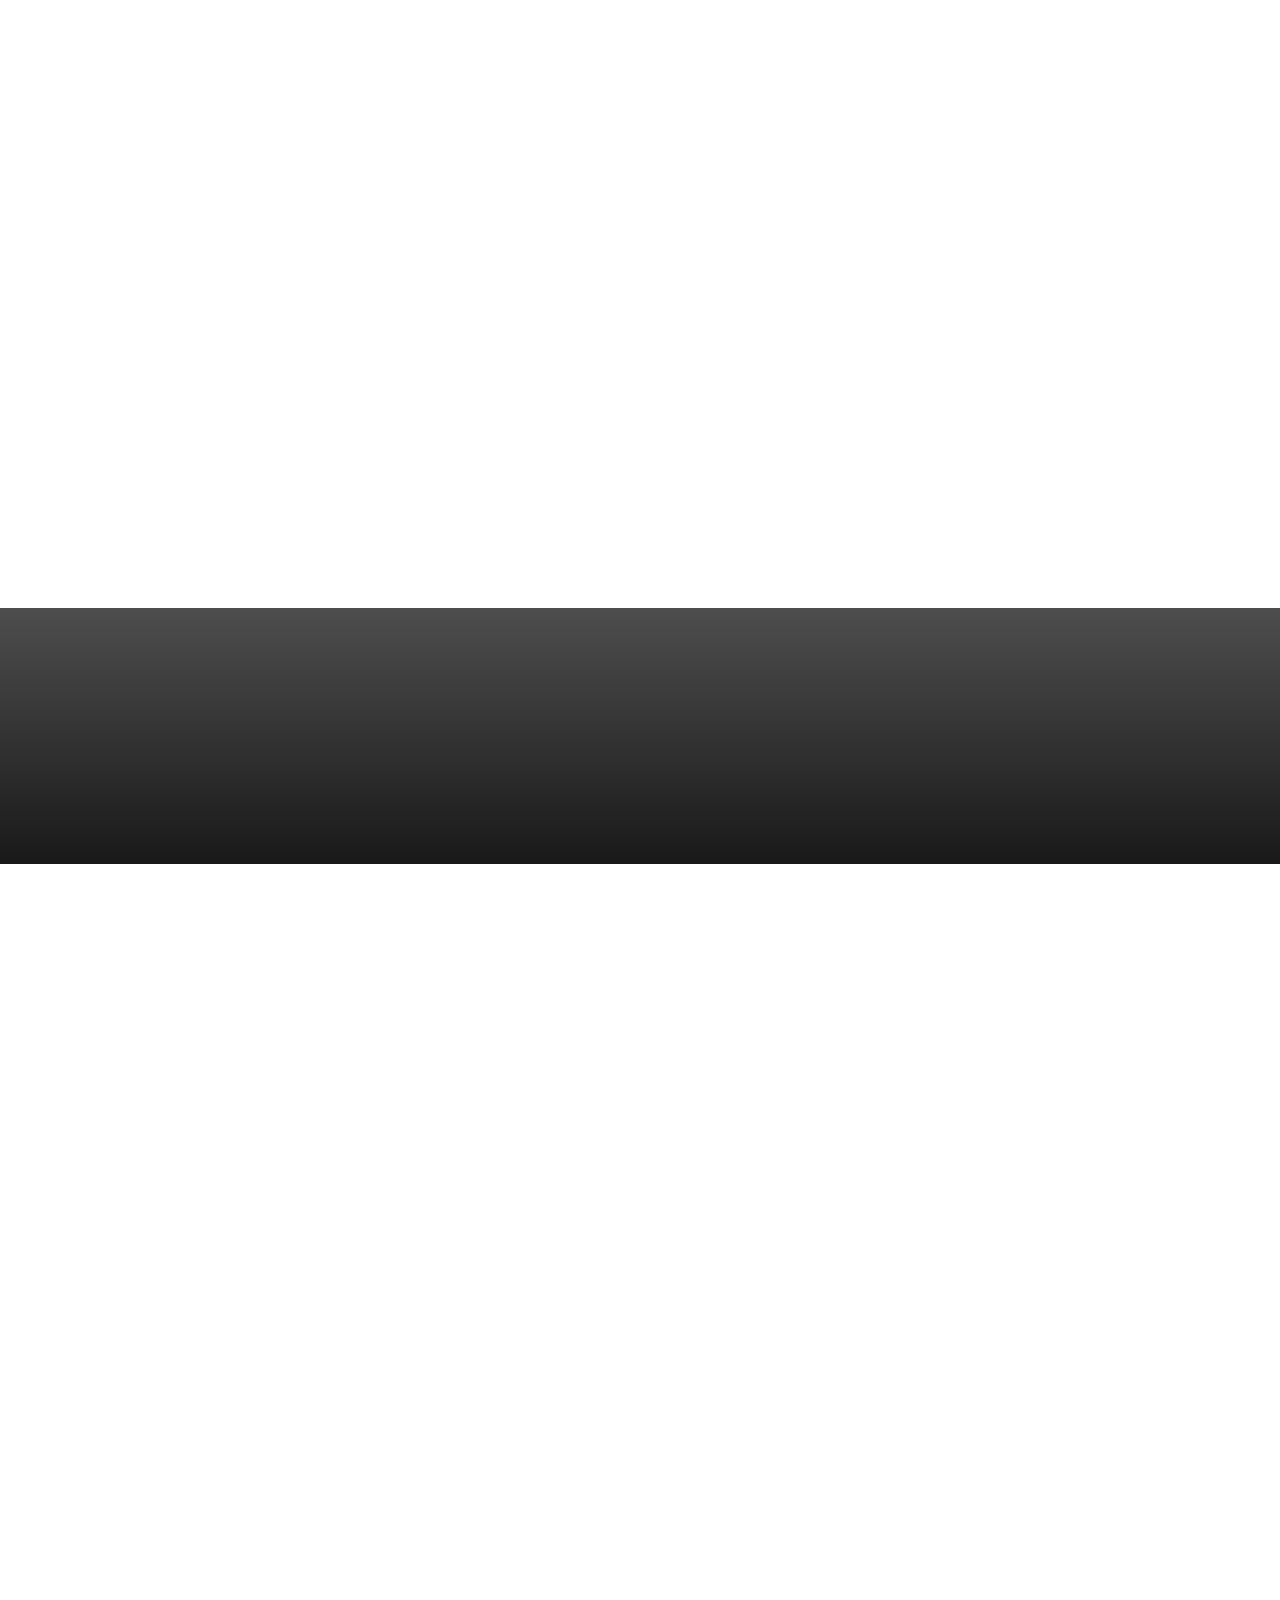
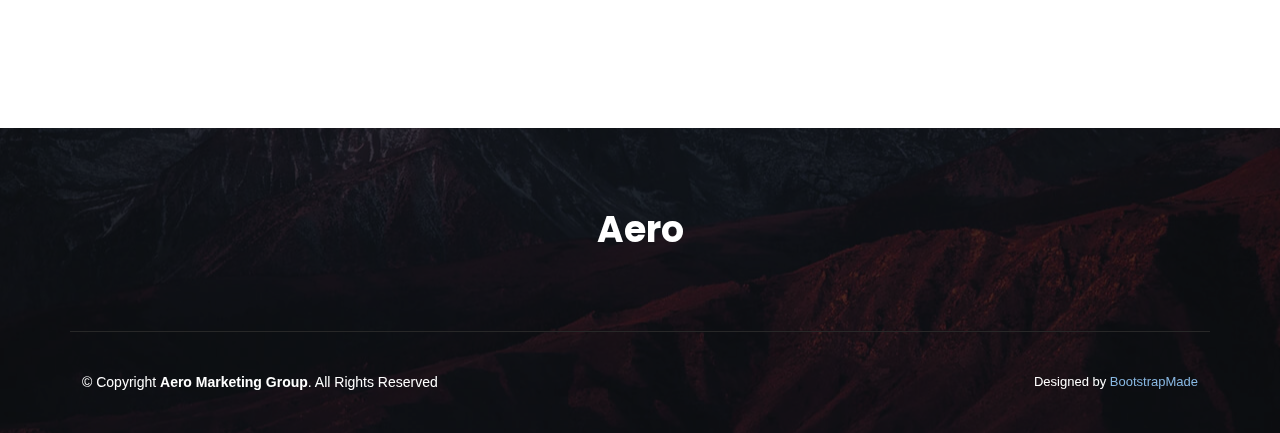
==== commit 307a97b6: "Edits" ====
--- a/index.html
+++ b/index.html
@@ -107,7 +107,7 @@
 
             <div class="icon-box" data-aos="fade-up" data-aos-delay="200">
               <div class="icon"><i class="bx bx-atom"></i></div>
-              <h4 class="title"><a href="">Implimentation</a></h4>
+              <h4 class="title"><a href="">Implementation</a></h4>
               <p class="description">Implimenting our marketing strategy paves the way for your success, it's where the results will come and your business will thrive</p>
             </div>
 
@@ -158,36 +158,6 @@
       </div>
     </section><!-- End Why Us Section -->
 
-    <!-- ======= Counts Section ======= -->
-    <section id="counts" class="counts">
-      <div class="container">
-
-        <div class="row counters">
-
-          <div class="col-lg-3 col-6 text-center">
-            <span data-purecounter-start="0" data-purecounter-end="4" data-purecounter-duration="1" class="purecounter"></span>
-            <p>Clients</p>
-          </div>
-
-          <div class="col-lg-3 col-6 text-center">
-            <span data-purecounter-start="0" data-purecounter-end="8" data-purecounter-duration="1" class="purecounter"></span>
-            <p>Projects</p>
-          </div>
-
-          <div class="col-lg-3 col-6 text-center">
-            <span data-purecounter-start="0" data-purecounter-end="300" data-purecounter-duration="1" class="purecounter"></span>
-            <p>AVG ROI% on ads</p>
-          </div>
-
-          <div class="col-lg-3 col-6 text-center">
-            <span data-purecounter-start="0" data-purecounter-end="3" data-purecounter-duration="1" class="purecounter"></span>
-            <p>Team members</p>
-          </div>
-
-        </div>
-
-      </div>
-    </section><!-- End Counts Section -->
 
     <!-- ======= Cta Section ======= -->
     <section id="cta" class="cta">
@@ -299,11 +269,7 @@
         </div>
 
 
-        <div class="social-links">
-          <a href="https://www.facebook.com/Aero-Marketing-Group-106314912101364" class="facebook"><i class="bx bxl-facebook"></i></a>
-          <a href="https://www.instagram.com/aeromarketinggroup/" class="instagram"><i class="bx bxl-instagram"></i></a>
-          <a href="https://www.linkedin.com/company/81891223/admin/" class="linkedin"><i class="bx bxl-linkedin"></i></a>
-        </div>
+    
 
       </div>
     </div>
